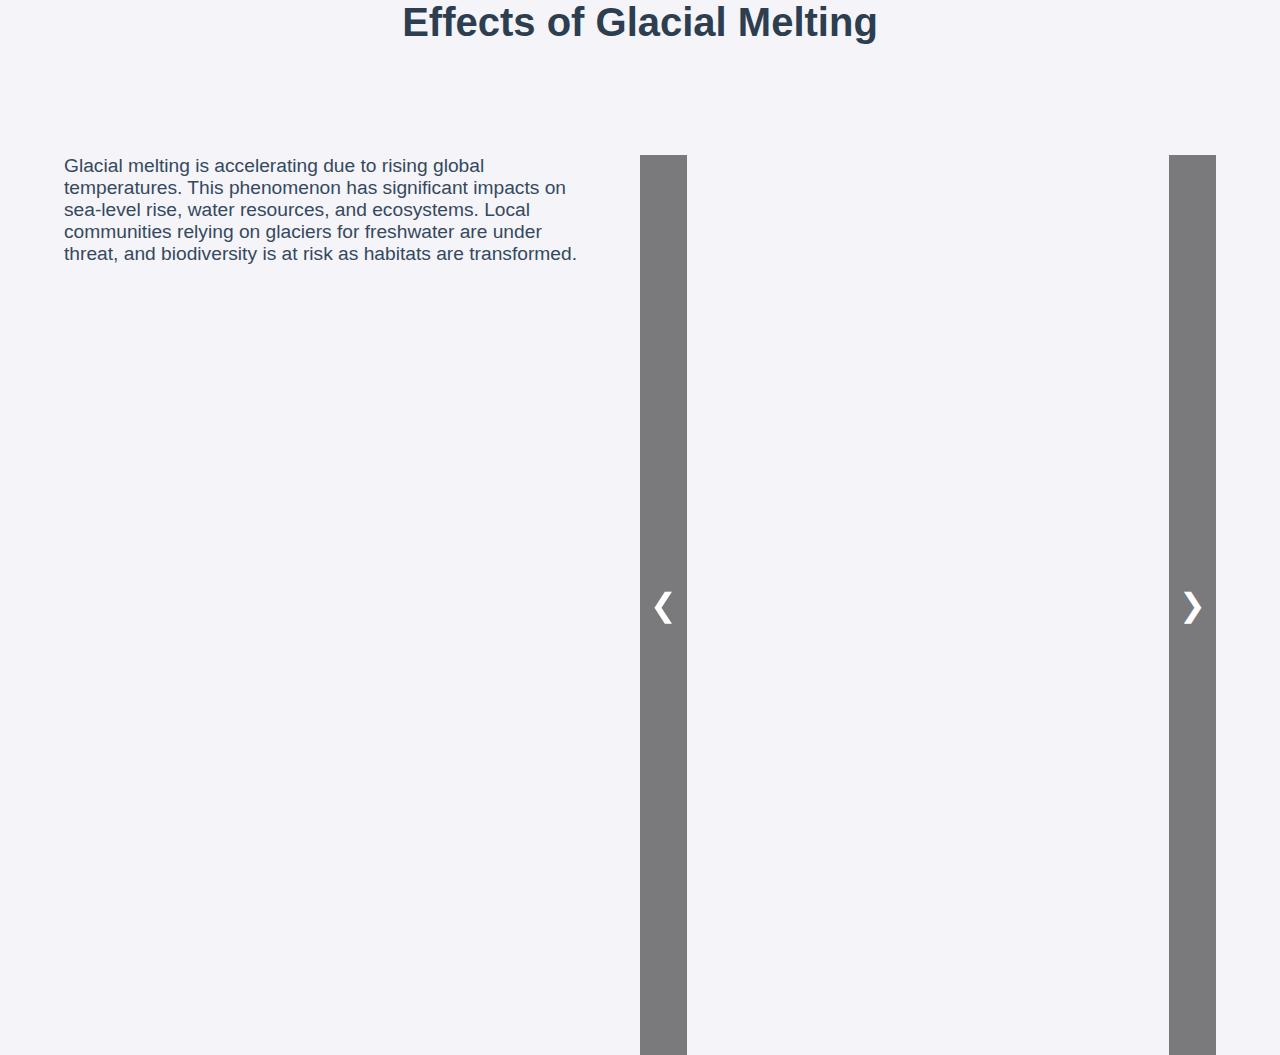
==== glacialMelting.html @ dd1da8f9 "first commit" ====
<!DOCTYPE html>
<html lang="en">
<head>
    <meta charset="UTF-8">
    <meta name="viewport" content="width=device-width, initial-scale=1.0">
    <title>Effects of Glacial Melting</title>
    <link rel="stylesheet" href="css/glacialMelting.css">
</head>
<body>
    <div class="container">
        <!-- Subheading -->
        <h2 class="subheading">Effects of Glacial Melting</h2>

        <!-- Content Section -->
        <div class="content">
            <!-- Description on the Left -->
            <div class="description">
                <p>Glacial melting is accelerating due to rising global temperatures. This phenomenon has significant impacts on sea-level rise, water resources, and ecosystems. Local communities relying on glaciers for freshwater are under threat, and biodiversity is at risk as habitats are transformed.</p>
            </div>

            <!-- Video Carousel on the Right -->
            <div class="video-carousel-container">
                <button class="carousel-btn left-btn">❮</button>
                <div class="video-carousel">
                    <div class="video-item">
                        <iframe src="https://www.youtube.com/embed/somevideo1" frameborder="0" allowfullscreen></iframe>
                    </div>
                    <div class="video-item">
                        <iframe src="https://www.youtube.com/embed/somevideo2" frameborder="0" allowfullscreen></iframe>
                    </div>
                    <div class="video-item">
                        <iframe src="https://www.youtube.com/embed/somevideo3" frameborder="0" allowfullscreen></iframe>
                    </div>
                </div>
                <button class="carousel-btn right-btn">❯</button>
            </div>
        </div>
    </div>

    <script src="js/glacialMelting.js"></script>
</body>
</html>
---- css/glacialMelting.css ----
/* General Styles */
* {
    font-family: Arial, sans-serif;
    margin: 0;
    padding: 0;
    box-sizing: border-box;
    background-color: #f4f4f9;
    height: 100vh;
}

.container {
    width: 90%;
    margin: 0 auto;
}

/* Subheading */
.subheading {
    height: 15vh;
    text-align: center;
    font-size: 2.5em;
    color: #2c3e50;
    margin-bottom: 20px;
}

/* Content Section */
.content {
    height: 85vh;
    display: flex;
    justify-content: center;
    justify-content: space-between;
    align-items: flex-start;
    width: 100%;
}

/* Description */
.description {
    width: 45%;
    font-size: 1.2em;
    color: #34495e;
}

/* Video Carousel Container */
.video-carousel-container {
    position: relative;
    width: 50%;
    overflow: hidden;
}

/* Video Carousel */
.video-carousel {
    display: flex;
    transition: transform 0.5s ease;
}

.video-item {
    min-width: 100%;
    transition: transform 0.5s ease-in-out;
}

video-item iframe {
    width: 100%;
    height: 250px;
}

/* Carousel Buttons */
.carousel-btn {
    position: absolute;
    top: 50%;
    transform: translateY(-50%);
    background-color: rgba(0, 0, 0, 0.5);
    border: none;
    color: white;
    font-size: 2em;
    cursor: pointer;
    padding: 10px;
    z-index: 1;
}

.left-btn {
    left: 0;
}

.right-btn {
    right: 0;
}
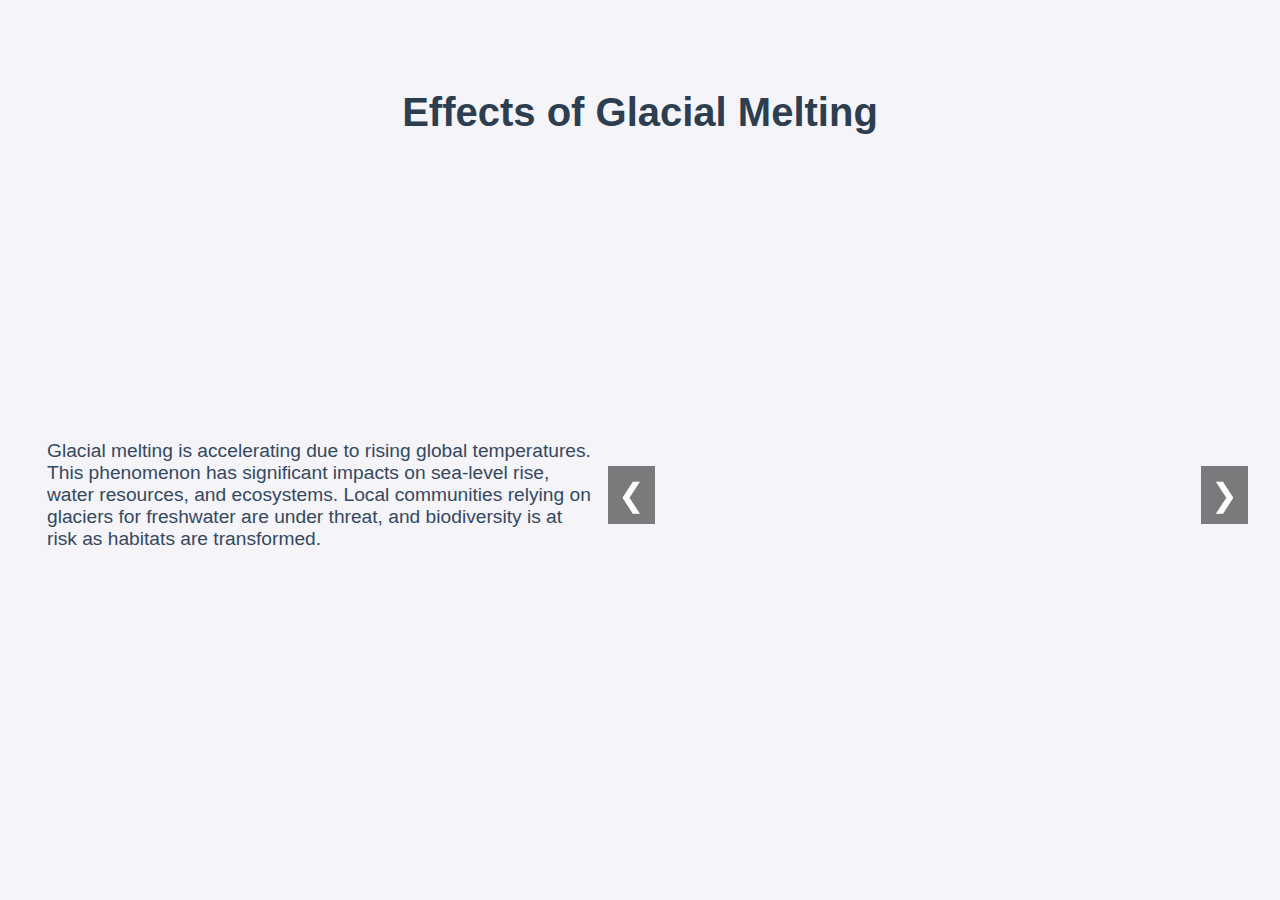
==== commit f9ab807e: "Learn more page added" ====
--- a/glacialMelting.html
+++ b/glacialMelting.html
@@ -1,42 +1,71 @@
 <!DOCTYPE html>
 <html lang="en">
-<head>
-    <meta charset="UTF-8">
-    <meta name="viewport" content="width=device-width, initial-scale=1.0">
+  <head>
+    <meta charset="UTF-8" />
+    <meta name="viewport" content="width=device-width, initial-scale=1.0" />
     <title>Effects of Glacial Melting</title>
-    <link rel="stylesheet" href="css/glacialMelting.css">
-</head>
-<body>
+    <link rel="stylesheet" href="css/glacialMelting.css" />
+  </head>
+  <body>
     <div class="container">
-        <!-- Subheading -->
-        <h2 class="subheading">Effects of Glacial Melting</h2>
+      <!-- Subheading -->
+      <h2 class="subheading">Effects of Glacial Melting</h2>
 
-        <!-- Content Section -->
-        <div class="content">
-            <!-- Description on the Left -->
-            <div class="description">
-                <p>Glacial melting is accelerating due to rising global temperatures. This phenomenon has significant impacts on sea-level rise, water resources, and ecosystems. Local communities relying on glaciers for freshwater are under threat, and biodiversity is at risk as habitats are transformed.</p>
+      <!-- Content Section -->
+      <div class="content">
+        <!-- Description on the Left -->
+        <div class="description">
+          <p>
+            Glacial melting is accelerating due to rising global temperatures.
+            This phenomenon has significant impacts on sea-level rise, water
+            resources, and ecosystems. Local communities relying on glaciers for
+            freshwater are under threat, and biodiversity is at risk as habitats
+            are transformed.
+          </p>
+        </div>
+
+        <!-- Video Carousel on the Right -->
+        <div class="video-carousel-container">
+          <button class="carousel-btn left-btn">❮</button>
+          <div class="video-carousel">
+            <div class="video-item">
+              <iframe
+                src="https://youtu.be/OLH_9QBxfjc"
+                frameborder="0"
+                allowfullscreen
+              ></iframe>
             </div>
-
-            <!-- Video Carousel on the Right -->
-            <div class="video-carousel-container">
-                <button class="carousel-btn left-btn">❮</button>
-                <div class="video-carousel">
-                    <div class="video-item">
-                        <iframe src="https://www.youtube.com/embed/somevideo1" frameborder="0" allowfullscreen></iframe>
-                    </div>
-                    <div class="video-item">
-                        <iframe src="https://www.youtube.com/embed/somevideo2" frameborder="0" allowfullscreen></iframe>
-                    </div>
-                    <div class="video-item">
-                        <iframe src="https://www.youtube.com/embed/somevideo3" frameborder="0" allowfullscreen></iframe>
-                    </div>
-                </div>
-                <button class="carousel-btn right-btn">❯</button>
+            <div class="video-item">
+              <iframe
+                width="901"
+                height="507"
+                src="https://www.youtube.com/embed/E4Zc_KuXMkA"
+                title="48 Years of Alaska&#39;s Glaciers"
+                frameborder="0"
+                allow="accelerometer; autoplay; clipboard-write; encrypted-media; gyroscope; picture-in-picture; web-share"
+                referrerpolicy="strict-origin-when-cross-origin"
+                allowfullscreen
+              ></iframe>
             </div>
+            <div class="video-item">
+              <iframe
+                width="809"
+                height="455"
+                src="https://www.youtube.com/embed/No-U9clh5gg"
+                title="CR7HORAA FUNNY MOMENTS 😁 (EPISODE #74 )FT @cr7horaaYT"
+                frameborder="0"
+                allow="accelerometer; autoplay; clipboard-write; encrypted-media; gyroscope; picture-in-picture; web-share"
+                referrerpolicy="strict-origin-when-cross-origin"
+                allowfullscreen
+              ></iframe>
+            </div>
+          </div>
+          <button class="carousel-btn right-btn">❯</button>
         </div>
+      </div>
+      <section></section>
     </div>
 
     <script src="js/glacialMelting.js"></script>
-</body>
+  </body>
 </html>
--- a/css/glacialMelting.css
+++ b/css/glacialMelting.css
@@ -5,44 +5,44 @@
     padding: 0;
     box-sizing: border-box;
     background-color: #f4f4f9;
-    height: 100vh;
 }
 
 .container {
-    width: 90%;
     margin: 0 auto;
+    height: 100vh;
 }
 
 /* Subheading */
 .subheading {
-    height: 15vh;
-    text-align: center;
+    height: 25vh;
+    display: flex;
+    align-items: center;
+    justify-content: center;
     font-size: 2.5em;
     color: #2c3e50;
-    margin-bottom: 20px;
 }
 
 /* Content Section */
 .content {
-    height: 85vh;
+    height: 60vh;
     display: flex;
     justify-content: center;
-    justify-content: space-between;
-    align-items: flex-start;
+    align-items: center;
     width: 100%;
 }
 
 /* Description */
 .description {
+    padding: 15px;
     width: 45%;
     font-size: 1.2em;
     color: #34495e;
 }
-
 /* Video Carousel Container */
 .video-carousel-container {
     position: relative;
     width: 50%;
+    height: 300px; /* Fixed height */
     overflow: hidden;
 }
 
@@ -50,16 +50,25 @@
 .video-carousel {
     display: flex;
     transition: transform 0.5s ease;
+    height: 100%; /* Ensure the carousel takes up the full height */
 }
 
+/* Video Item */
 .video-item {
     min-width: 100%;
+    height: 100%; /* Ensure the video item takes up the full height */
+    display: flex;
+    justify-content: center;
+    align-items: center;
     transition: transform 0.5s ease-in-out;
 }
 
-video-item iframe {
+/* Cropped and centered video */
+.video-item iframe {
     width: 100%;
-    height: 250px;
+    height: 100%;
+    object-fit: cover; /* Crop and center the video */
+    display: block;
 }
 
 /* Carousel Buttons */
